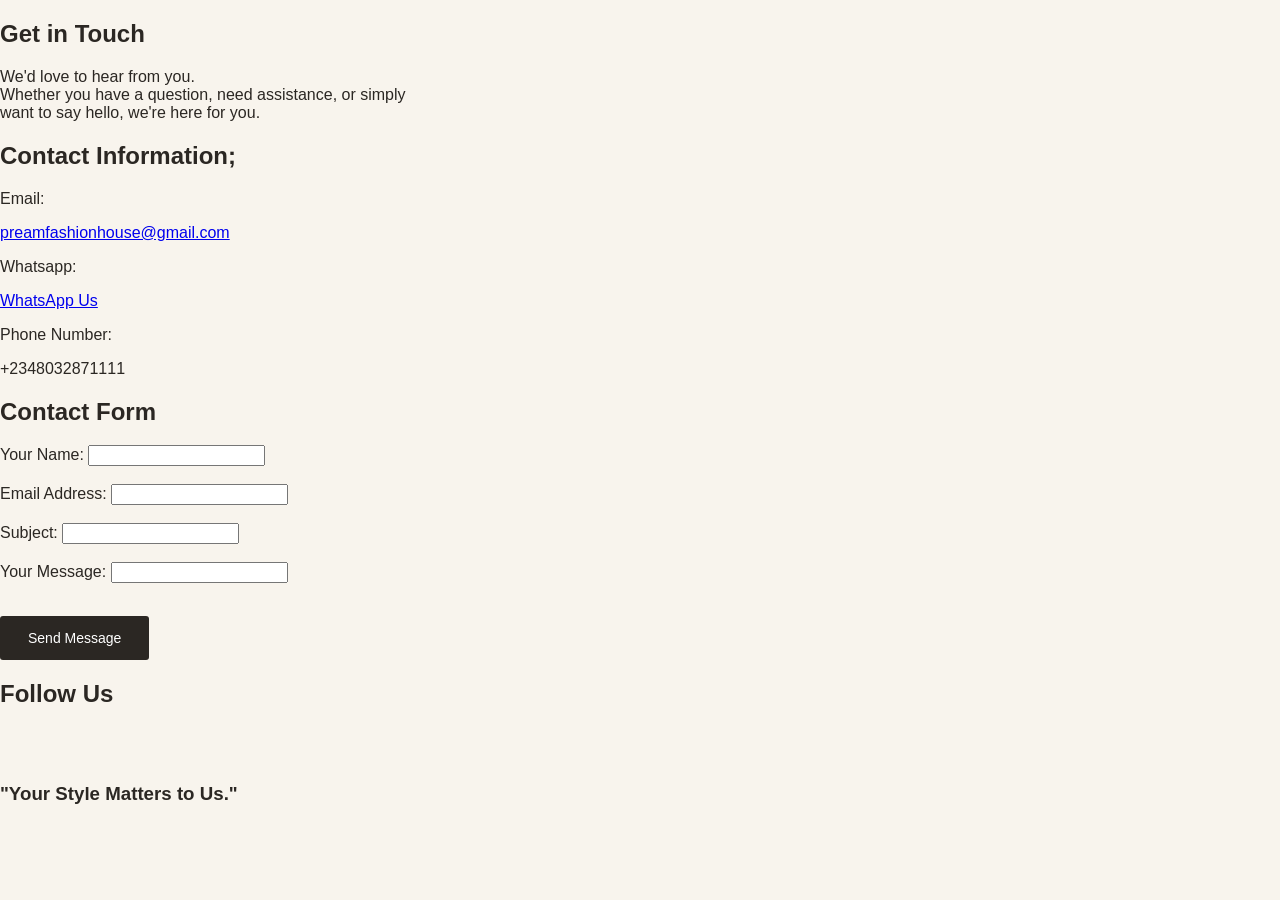
==== contact.html @ dd2bce7a "first commit" ====
<!DOCTYPE html>
<html lang="en">
<head>
    <meta charset="UTF-8">
    <meta name="viewport" content="width=, initial-scale=1.0">
    <title>Document</title>
    <link rel="stylesheet" href="style.css">
</head>
<body>
        <h2>Get in Touch</h2>

        <p>We'd love to hear from you. <br>

           Whether you have a question, need assistance, or simply  <br>

           want to say hello, we're here for you.</p>

        <h2>Contact Information;</h2>

        <p>Email:</p>
        
        <a href="mailto:preamfashionhouse@gmail.com">preamfashionhouse@gmail.com</a> <br>

       <p>Whatsapp:</p>

       <a href="https://wa.me/2348032871111">WhatsApp Us</a>

       <p>Phone Number:</p>

       <p>+2348032871111</p>

       <h2>Contact Form</h2>

       <label for="Your Name"> Your Name:</label>

       <input type="text" > <br> <br>

       <label for="">Email Address:</label>

       <input type="email"> <br><br>

       <label for="">Subject:</label>

       <input type="text"> <br><br>

       <label for="">Your Message:</label>

       <input type="text"> <br><br>

       <button>Send Message</button>

       <h2>Follow Us</h2>

       <a href=""></a>

       <br><br>

       <h3>"Your Style Matters to Us."</h3>
       
</body>
</html>
---- style.css ----
body{
    /* background-color: beige; */
     margin: 0;
    background-color: #f8f4ed;
    color: #2b2723;
    font-family: Arial, sans-serif;
}
.nav-links{
    /* padding-left: 780px; */
    justify-content: space-between;
    display: flex;
    display: flex;
    align-items: center;
    padding: 25px 7%;
    background-color: #f8f4ed;
}
.nav-links a:hover{
    /* border-bottom: 4px solid red; */
    color: #9a7951;
}
nav h2{
    margin: 0;
    font-family: Georgia, serif;
    letter-spacing: 1px;
}
nav a{
    color: #2b2723;
    text-decoration: none;
    margin-left: 35px;
    font-size: 15px;
}
.hero h1{
    font-family: Georgia, serif;
    font-size: 40px;
    line-height: 1.1;
    margin-bottom: 20px;
}
button{
     background-color: #2b2723;
    color: white;
    border: none;
    padding: 14px 28px;
    font-size: 14px;
    cursor: pointer;
    border-radius: 3px;
    margin-top: 15px;
}
button:hover{
    background-color: #9a7951;
}
.hero img{
     width: 1200px;
    height: 600px;
    object-fit: cover;
    border-radius: 4px;
    margin-left: 80px;

}

.category-container{
     display: flex;
    flex-wrap: wrap;
    gap: 20px;
    justify-content: center;
}
.category-card{
    width: 200px;
    height: 270px;
    background-color: white;
    border-radius: 10px;
    display: flex;
    align-items: center;
    justify-content: center;
    box-shadow: 0 5px 15px rgba(0, 0, 0, 0.08);
    transition: 0.3s;
}
.categories{
     padding: 80px 7%;
    text-align: center;
}
.categories h2{
    font-family: Georgia, serif;
    font-size: 35px;
    margin-bottom: 40px;
}
.category-card:hover{
    transform: translate(-5px);
}
.category-card {
    width: 200px;
    height: 250px;
    background-color: white;
    border-radius: 10px;
    overflow: hidden;
    display: flex;
    flex-direction: column;
    }
    .category-card img{
        width: 100%;
        height: 200px;
        object-fit: cover;
        display: block;
    }
    .category-card h3{
         text-align: center;
         font-family: Georgia, serif;
         font-size: 20px;
    }
    .our story{
        padding: 100px 13%;
        text-align: center;
        
    }
    our story p{
        max-width: 670px;
        line-height: 1.75;
        margin: 20px auto;
    }
    .sign{
         background-color: #e8ded0;
         text-align: center;
         padding: 80px 20px;
    }
    footer{
        background-color: black;
        color: white;
        padding: 70px 6%;
    }
    .pieces{
        display: flex;
        justify-content: center;
        flex-wrap: wrap;
        gap: 15px;
        margin: 25px;
    }
    .pieces button{
        padding: 10px 20px;
        border: 1px solid #9a7951;
        background-color: white;
        color: #2b2723;
        border-radius: 20px;
        cursor: pointer;
    }
    .dress{
        display: flex;
        flex-direction: row;
        flex-wrap: wrap;
        gap: 20px;
        justify-content: center;
    }
    .fraiselle{
        width: 300px;
    }
    .why-container{
        display: flex;
        flex-direction: row;
        flex-wrap: wrap;
        gap: 30px;
        justify-content: center;
    }
    .card{
        width: 300px;
        background-color: white;
        border-radius: 8px;
        /* box-shadow: ; */
        background-color: #fffdf9;
        padding: 30px;
        box-shadow: 0 5px 15px rgba(0, 0, 0, 0.08);
    }
    .us{ 
        text-align: center;
    }
    .we{
        margin-left: 70px;
    }
    .find{
        background-color: #eee5d8;
    }
    .form{
        
        background-color: #fffdf9;
    }
    .our{
        background-color: rgb(94, 41, 41);
        color: white;
        border-radius: 8px;
        padding: 12px 25px;
        text-decoration: none;
        transition: 0.4s;
        
    }
    .our:hover{
        background-color: #80613f;
        color: rgb(228, 198, 198) ;
    }
    .web{
        position: absolute;
        left: 170px;
        /* bottom: 100px; */
        font-weight: bolder;
        /* font-size: 50px; */
    }
    .stay{
        font-size: 90px;
    }
    .collection-container{
        display: flex;
        /* flex-direction: row; */
        flex-wrap: wrap;
        gap: 20px;
        justify-content: center;
    }
    .collection-card{
        width: 250px;
    }
    .collection-card img{
        width: 100%;
        height: 220px;
        object-fit: cover;
    }
    .shop-btn{
          display: inline-block;
          background-color: black;
          color: white;
          padding: 12px 25px;
          text-decoration: none;
          border-radius: 5px;
          transition: background-color 0.3s ease;
    }
    .shop-btn:hover{
         background-color: #80613f;
    }
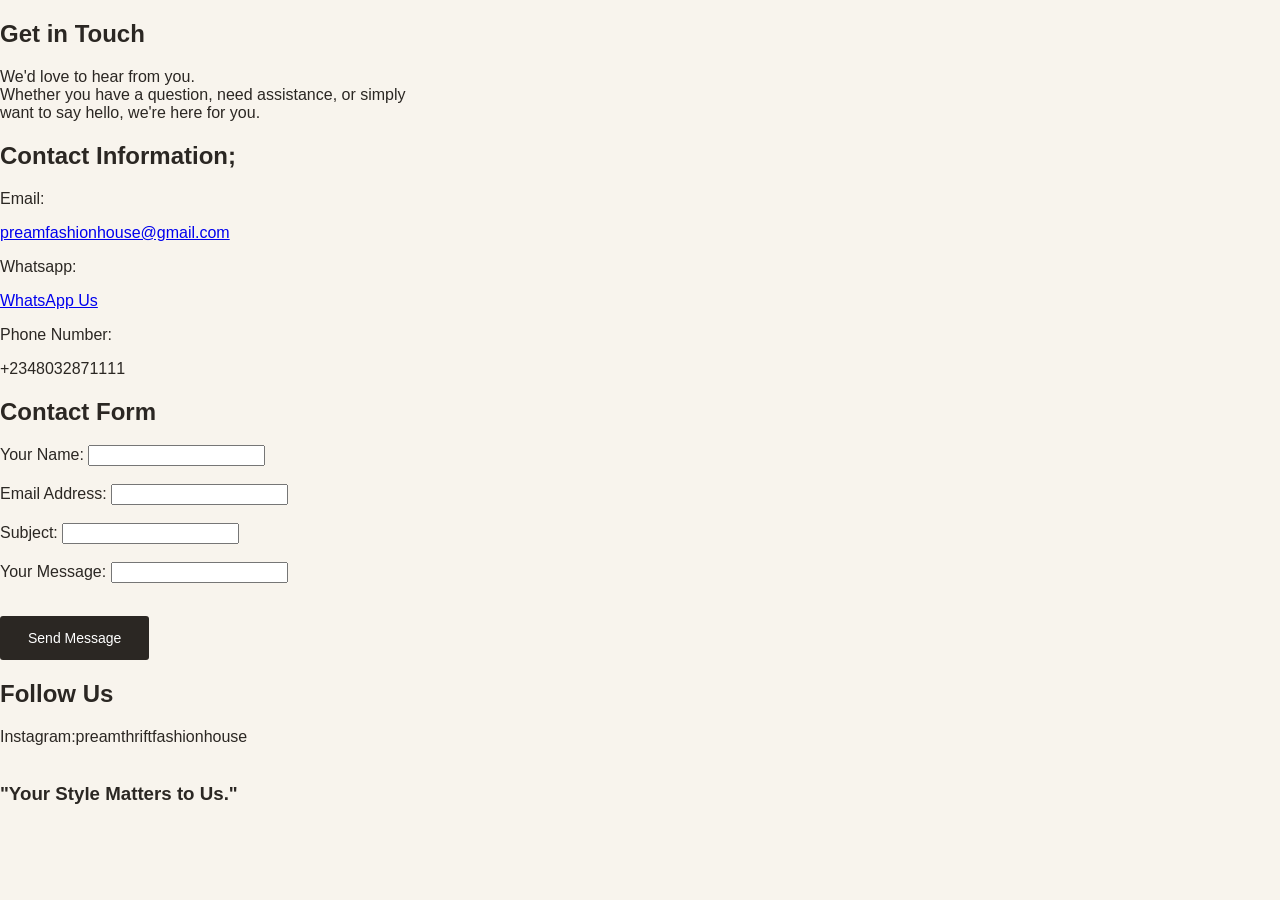
==== commit 437a5607: "Update website" ====
--- a/contact.html
+++ b/contact.html
@@ -50,7 +50,7 @@
        <button>Send Message</button>
 
        <h2>Follow Us</h2>
-
+         Instagram:preamthriftfashionhouse
        <a href=""></a>
 
        <br><br>
--- a/style.css
+++ b/style.css
@@ -9,15 +9,14 @@
     /* padding-left: 780px; */
     justify-content: space-between;
     display: flex;
-    display: flex;
     align-items: center;
     padding: 25px 7%;
     background-color: #f8f4ed;
 }
 .nav-links a:hover{
-    /* border-bottom: 4px solid red; */
     color: #9a7951;
 }
+
 nav h2{
     margin: 0;
     font-family: Georgia, serif;
@@ -147,9 +146,65 @@
         flex-wrap: wrap;
         gap: 20px;
         justify-content: center;
+        /* width: 50%; */
+        /* height: 40%; */
     }
     .fraiselle{
-        width: 300px;
+        width: 180px;
+        height: 170px;
+    }
+    .gym{
+        width: 200px;
+        height: 170px;
+    }
+    .shirt{
+        width: 180px;
+        height: 170px;
+    }
+    .men{
+        width: 150px;
+        height: 170px;
+    }
+    .kids{
+        width: 150px;
+        background-color: white;
+        height: 170px;
+    }
+    .oil{
+        width: 170px;
+        height: 170px;
+
+    }
+    .gown{
+        width: 170px;
+        height: 170px;
+
+    }
+    .bag{
+        width: 150px;
+        height: 170px;
+
+    }
+    .sho{
+        width: 150px;
+        height: 170px;
+
+    }
+    .jog{
+        width: 150px;
+        height: 170px;
+    }
+    .fem{
+        width: 150px;
+        height: 170px;
+    }
+    .sneak{
+        width: 150px;
+        height: 170px;
+    }
+    .top{
+        width: 150px;
+        height: 170px;
     }
     .why-container{
         display: flex;
@@ -229,4 +284,158 @@
     }
     .shop-btn:hover{
          background-color: #80613f;
-    }+    }
+    /* Mobile responsiveness */
+@media screen and (max-width: 768px) {
+
+    /* General layout */
+    * {
+        box-sizing: border-box;
+    }
+
+    body {
+        width: 100%;
+        margin: 0;
+    }
+
+    img {
+        max-width: 100%;
+    }
+
+    /* Navigation */
+    .nav-links {
+        padding: 18px 5%;
+        flex-wrap: wrap;
+        gap: 15px;
+    }
+
+    nav a {
+        margin-left: 8px;
+        font-size: 13px;
+    }
+
+    /* Hero section */
+    .hero {
+        width: 100%;
+        padding: 0 5%;
+        position: relative;
+    }
+
+    .hero img {
+        width: 100%;
+        height: 420px;
+        margin-left: 0;
+        object-fit: cover;
+        display: block;
+    }
+
+    .hero h1 {
+        font-size: clamp(26px, 7vw, 40px);
+        line-height: 1.1;
+    }
+
+    .web {
+        left: 5%;
+        right: 5%;
+        max-width: 90%;
+    }
+
+    .stay {
+        font-size: clamp(32px, 10vw, 55px);
+        overflow-wrap: anywhere;
+    }
+
+    /* Categories */
+    .categories {
+        padding: 45px 5%;
+    }
+
+    .categories h2 {
+        font-size: 28px;
+    }
+
+    .category-container {
+        gap: 15px;
+    }
+
+    .category-card {
+        width: calc(50% - 10px);
+        height: auto;
+    }
+
+    .category-card img {
+        height: 170px;
+    }
+
+    /* Shop collections */
+    .pieces {
+        margin: 15px 5%;
+        gap: 10px;
+    }
+
+    .dress {
+        gap: 12px;
+    }
+
+    .dress img {
+        max-width: 100%;
+        height: 150px;
+        object-fit: cover;
+    }
+
+    /* Why shop with us */
+    .why-container {
+        gap: 18px;
+        padding: 0 5%;
+    }
+
+    .card {
+        width: 100%;
+        max-width: 350px;
+        padding: 22px;
+    }
+
+    .we {
+        margin-left: 0;
+    }
+
+    /* Collection cards */
+    .collection-container {
+        gap: 15px;
+        padding: 0 5%;
+    }
+
+    .collection-card {
+        width: calc(50% - 10px);
+        min-width: 0;
+    }
+
+    .collection-card img {
+        height: 170px;
+        object-fit: cover;
+    }
+
+    /* Forms and sign-up section */
+    .sign,
+    .find {
+        padding: 45px 5%;
+    }
+
+    .form {
+        width: 100%;
+        max-width: 100%;
+    }
+
+    input,
+    textarea,
+    select {
+        max-width: 100%;
+    }
+
+    /* Footer */
+    footer {
+        padding: 40px 5%;
+        overflow-wrap: anywhere;
+    }
+
+}
